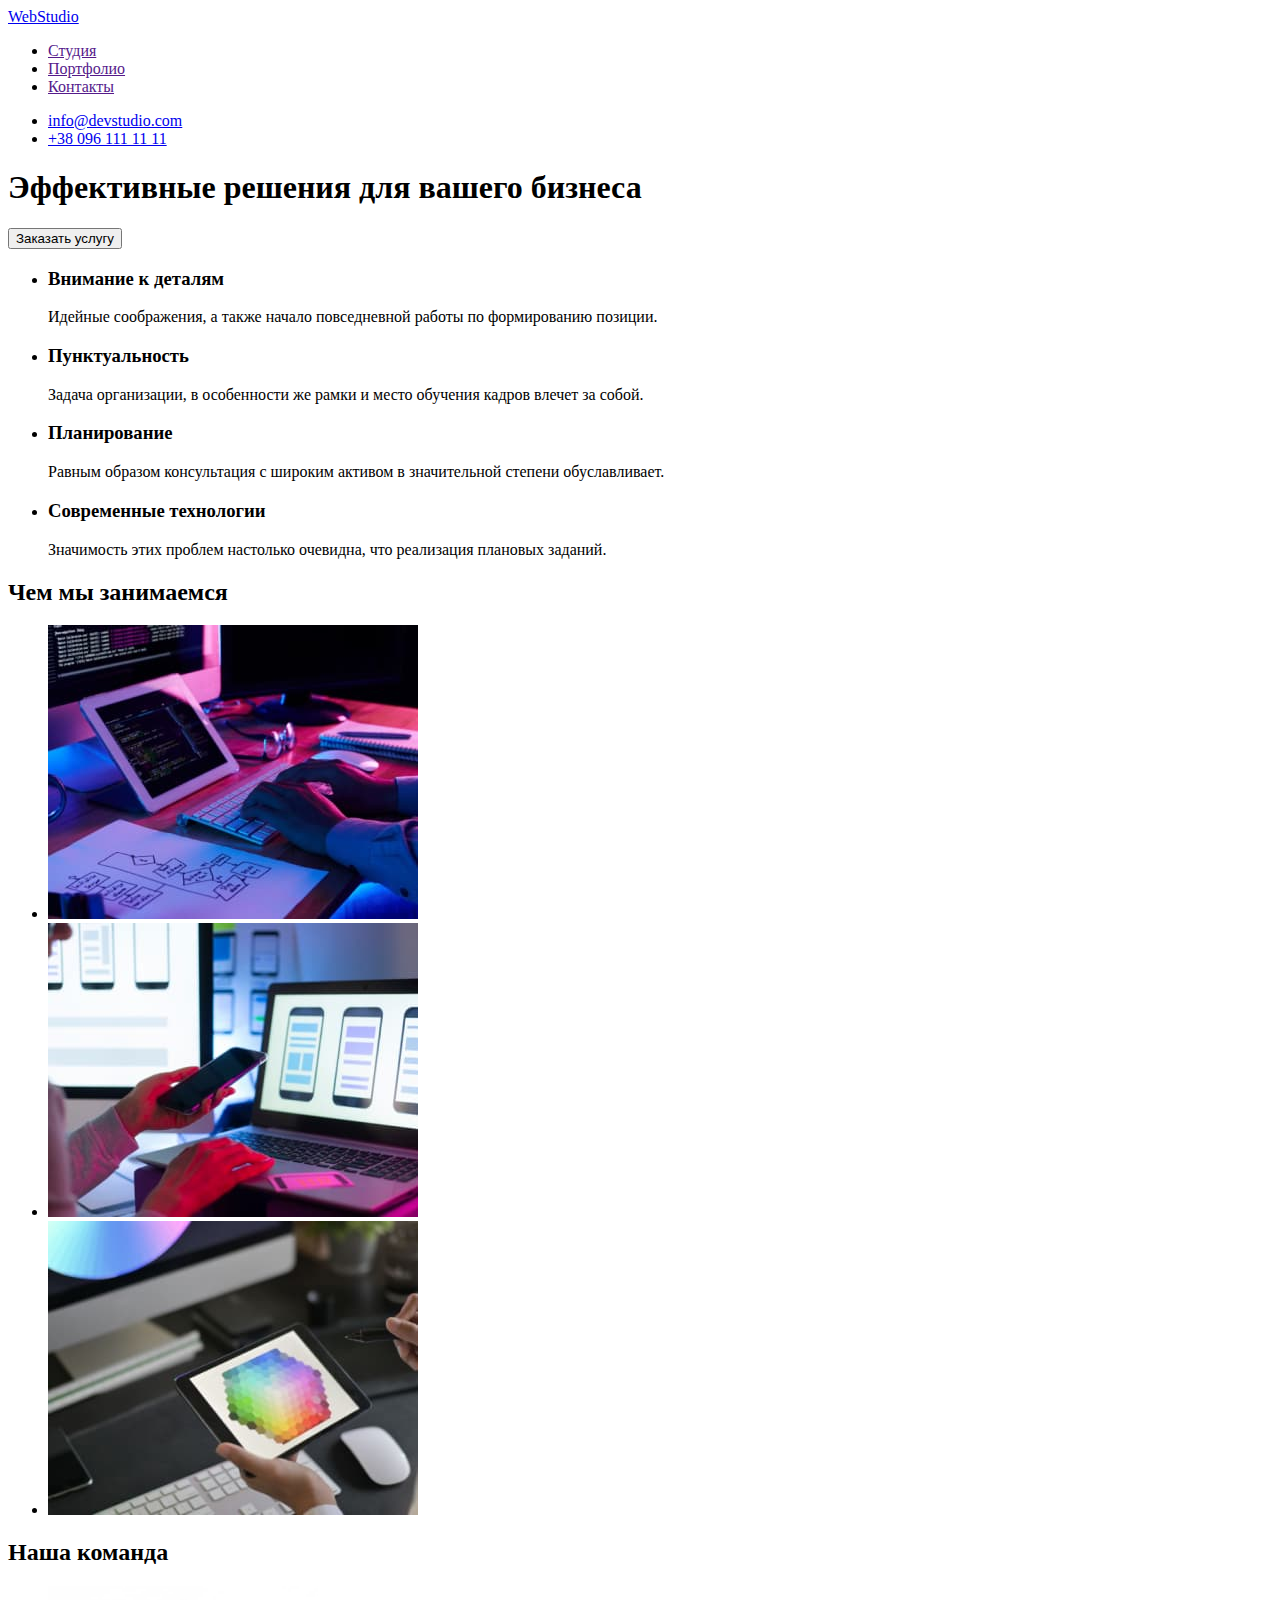
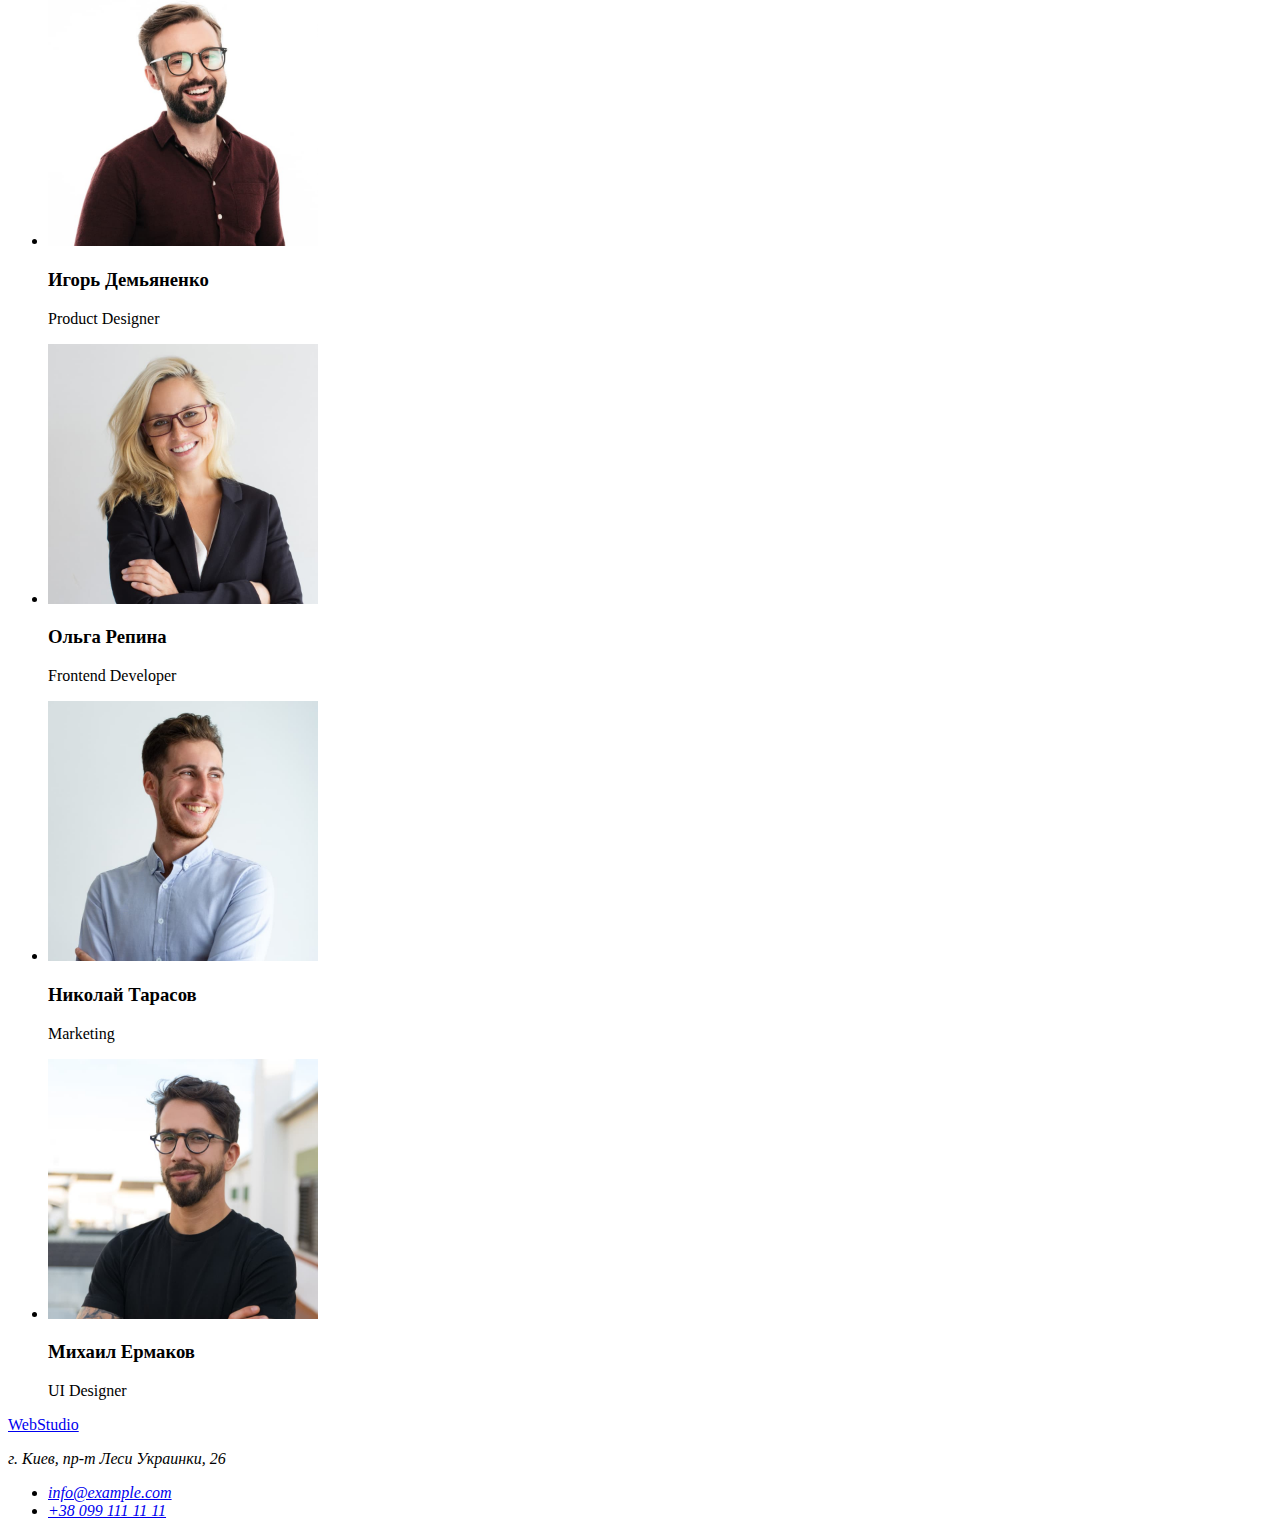
==== index.html @ 510a5101 "Скопировал 1 ДЗ" ====
<!DOCTYPE html>
<html lang="ru">
<head>
    <meta charset="UTF-8">
    <meta http-equiv="X-UA-Compatible" content="IE=edge">
    <meta name="viewport" content="width=device-width, initial-scale=1.0">
    <title>WebStudio</title>
</head>
<body>
    <!--Хедер-->
    <header>
        <nav>
<a lang="en" href="./index.html">WebStudio</a>
<ul>
    <li><a href="">Студия</a></li>
    <li><a href="">Портфолио</a></li>
    <li><a href="">Контакты</a></li>
</ul>
</nav>
<!--Контакты-->
<ul>
    <li><a href="mailto:info@devstudio.com">info@devstudio.com</a></li>
    <li><a href="tel:+380961111111">+38 096 111 11 11</a></li>
</ul>
</header>
<main>
    <!--Герой-->
    <section>
        <h1>
            Эффективные решения для вашего бизнеса
        </h1>
        <button type="button">Заказать услугу</button>
    </section>
    <!--Секция преимущества-->
    <section>
        <h2 hidden>Преимущества</h2>
        <ul>
            <li>
        <h3>Внимание к деталям</h3>
        <p>Идейные соображения, а также начало повседневной работы по формированию позиции.</p>
            </li>
            <li>
                <h3>Пунктуальность</h3>
                <p>Задача организации, в особенности же рамки и место обучения кадров влечет за собой.</p>
            </li>
            <li>
            <h3>Планирование</h3>
            <p>Равным образом консультация с широким активом в значительной степени обуславливает.</p>
        </li>
            <li>
                <h3>Современные технологии</h3>
                <p>Значимость этих проблем настолько очевидна, что реализация плановых заданий.</p>
            </li>
        </ul>
    </section>
    <!--Секция чем мы занимаемся-->
    <section>
        <h2>Чем мы занимаемся</h2>
        <ul>
            <li>
                <img src="./images/box1.jpg" alt="работает над кодом" width="370">
            </li>
            <li>
                <img src="./images/box2.jpg" alt="работает над дизайном" width="370">
            </li>
            <li>
                <img src="./images/box3.jpg" alt="работает над графическим дизайном" width="370">
            </li>
        </ul>
    </section>
    <!--Секция наша команда-->
    <h2>Наша команда</h2>
    <ul>
        <li>
            <img src="./images/employee1.jpg" alt="Игорь Демьяненко" width="270">
            <h3>Игорь Демьяненко</h3>
            <p lang="en">Product Designer</p>
        </li>
        <li>
            <img src="./images/employee2.jpg" alt="Ольга Репина" width="270">
            <h3>Ольга Репина</h3>
            <p lang="en">Frontend Developer</p>
        </li>
        <li>
            <img src="./images/employee3.jpg" alt="Николай Тарасов" width="270">
            <h3>Николай Тарасов</h3>
            <p lang="en">Marketing</p>
        </li>
        <li>
            <img src="./images/employee4.jpg" alt="Михаил Ермаков" width="270">
            <h3>Михаил Ермаков</h3>
            <p lang="en">UI Designer</p>
        </li>
    </ul>
</main>

<!--Подвал-->
<footer>
    <section>
<a lang="en" href="./index.html">WebStudio</a>
<address>
    <p>г. Киев, пр-т Леси Украинки, 26</p>
    <ul>
        <li>
            <a href="mailto:info@example.com">info@example.com</a> 
         </li>
        <li>
            <a href="tel:+380991111111">+38 099 111 11 11</a>
        </li>
    </ul>
</address>
</section>
</footer>
    
</body>
</html>
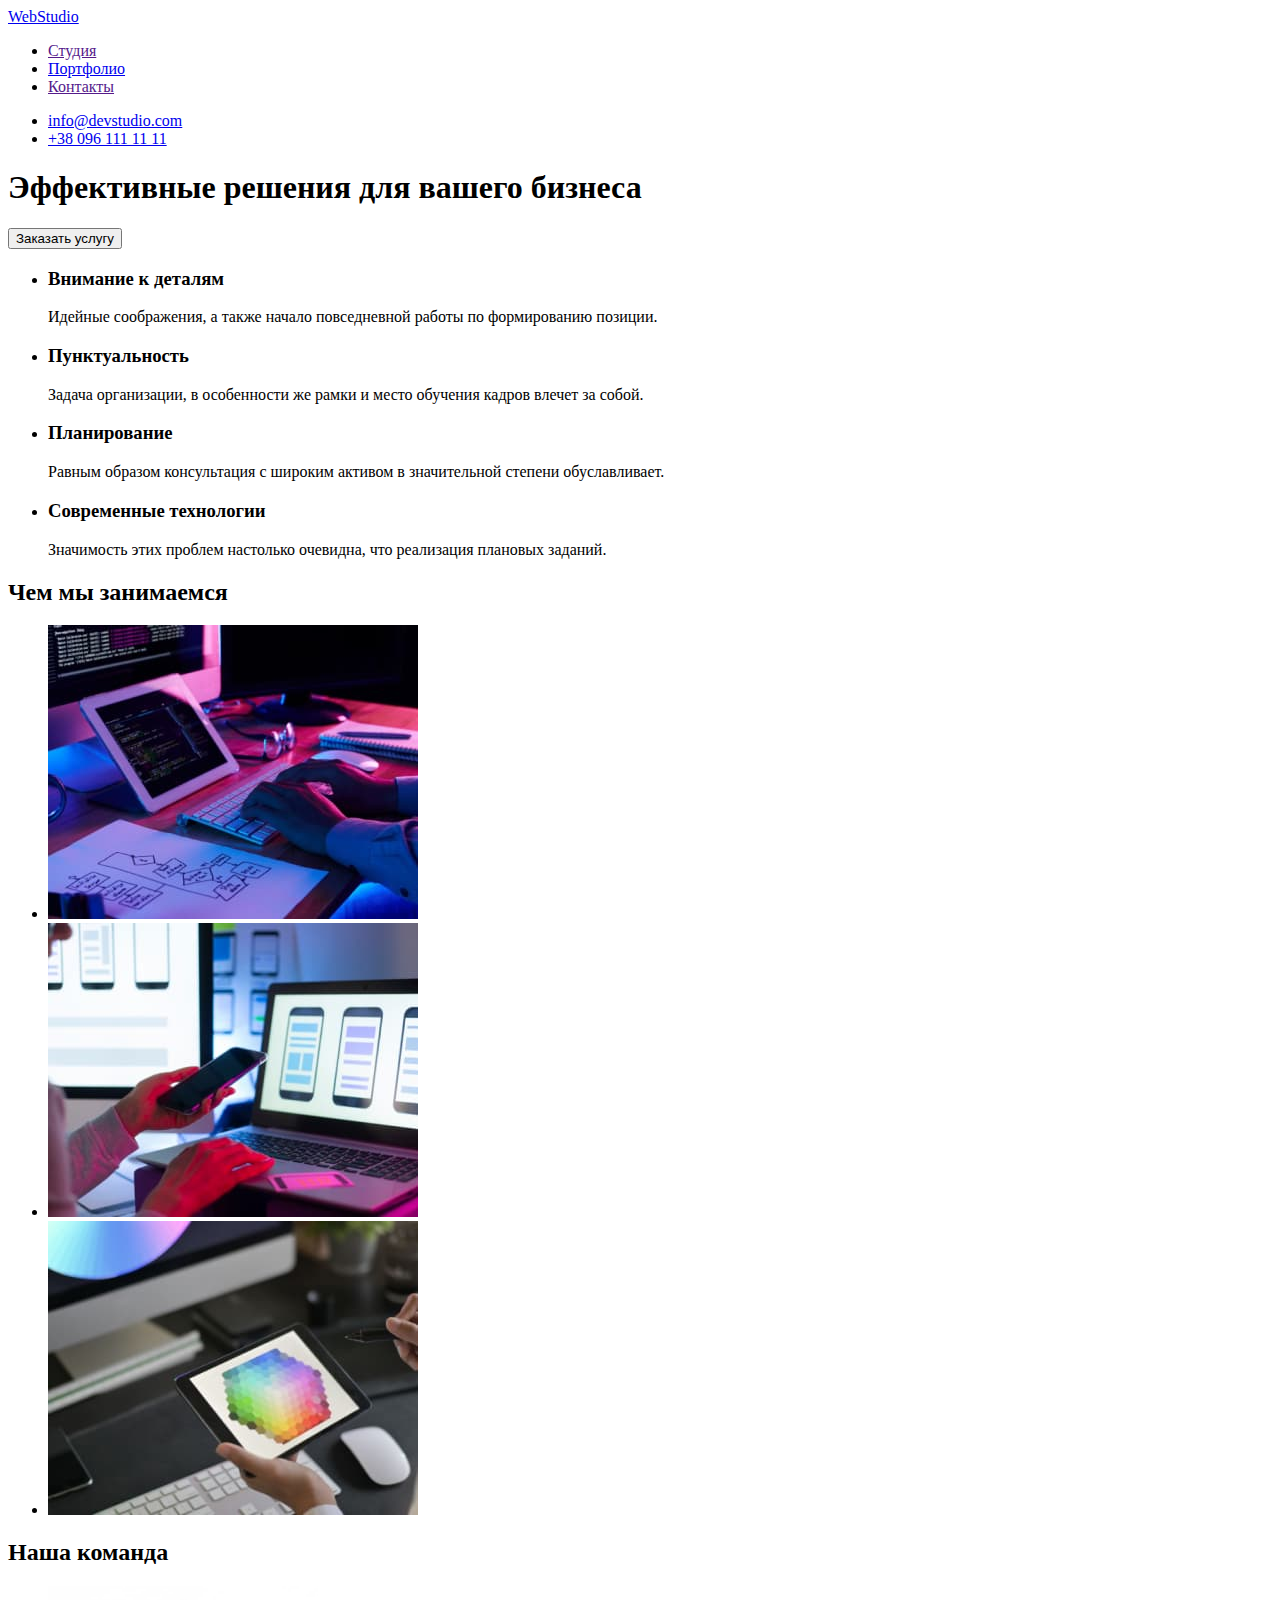
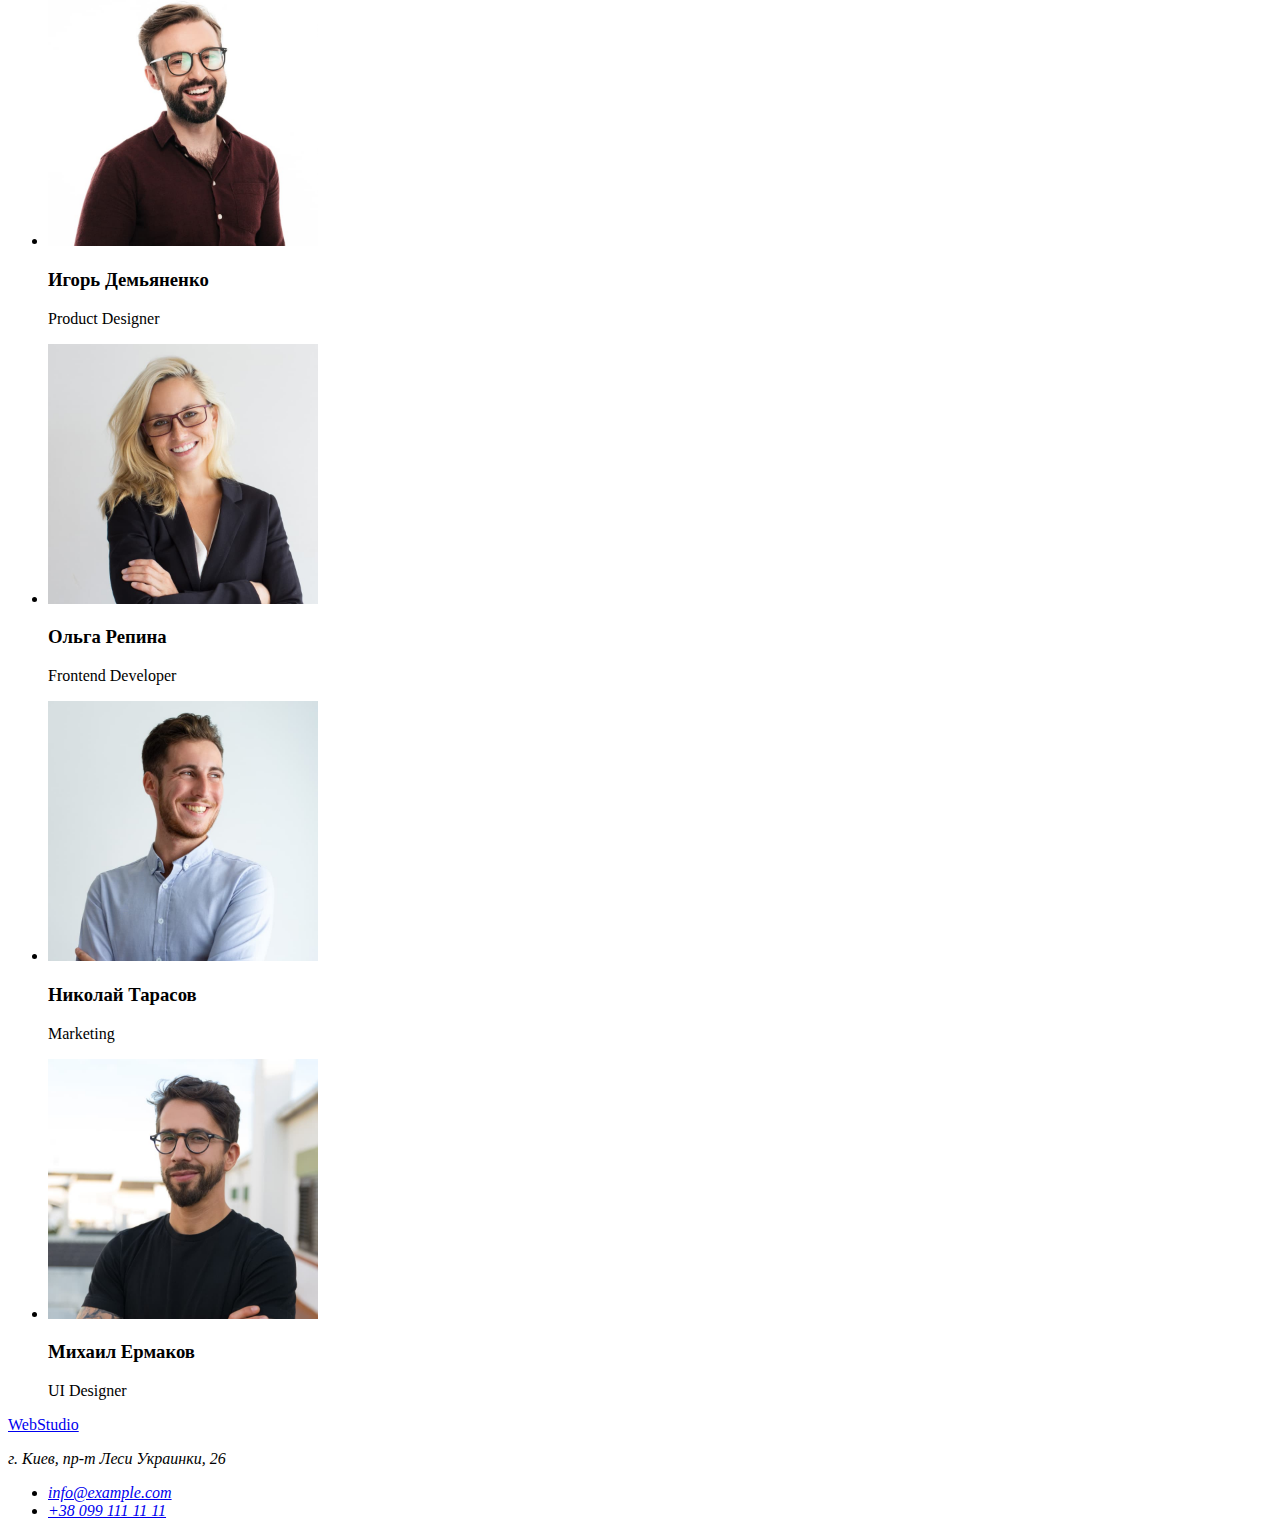
==== commit 91494945: "Разметил без css" ====
--- a/index.html
+++ b/index.html
@@ -13,7 +13,7 @@
 <a lang="en" href="./index.html">WebStudio</a>
 <ul>
     <li><a href="">Студия</a></li>
-    <li><a href="">Портфолио</a></li>
+    <li><a href="./portfolio.html">Портфолио</a></li>
     <li><a href="">Контакты</a></li>
 </ul>
 </nav>
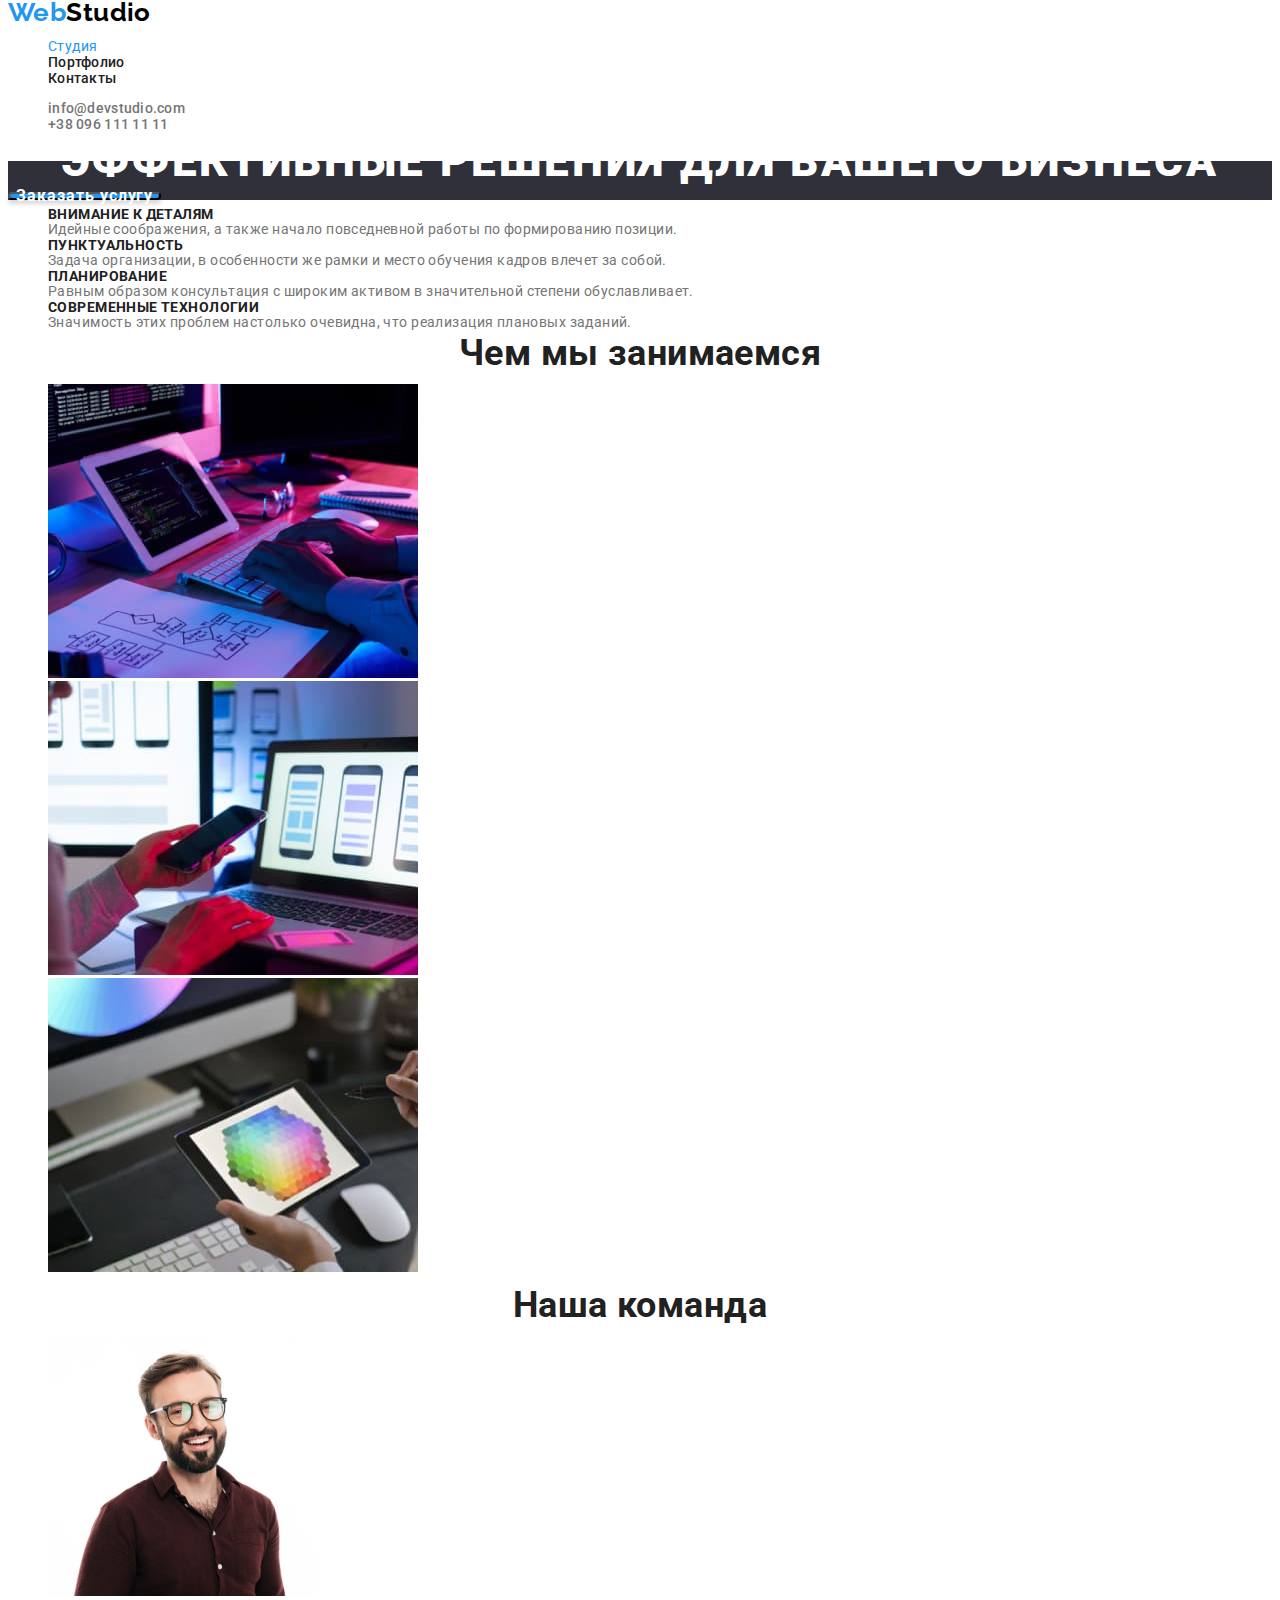
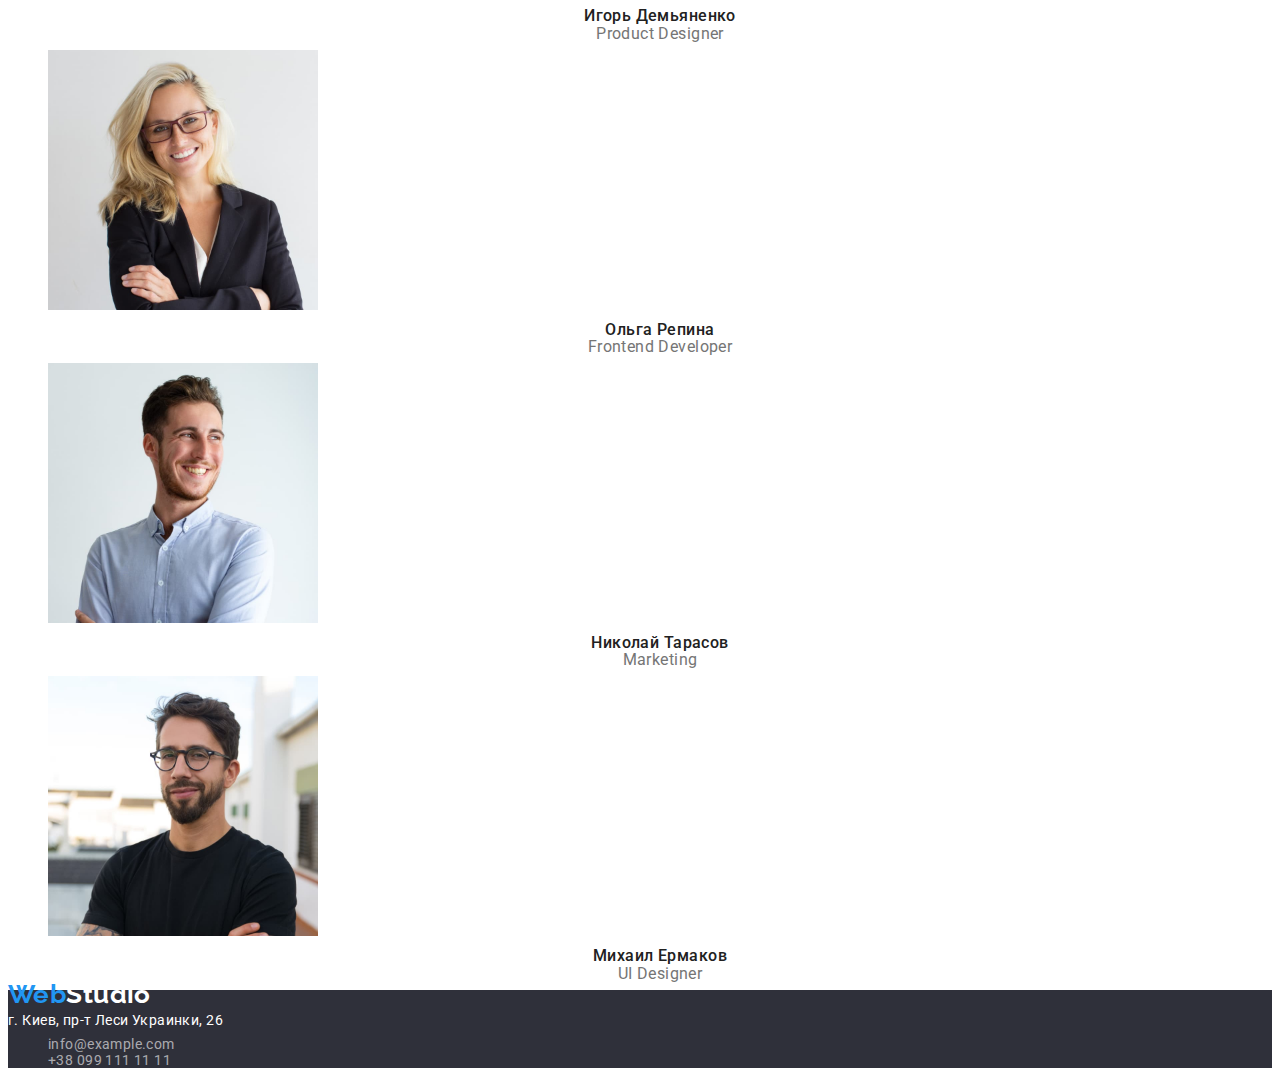
==== commit cffa1c8b: "ДЗ 2" ====
--- a/index.html
+++ b/index.html
@@ -5,107 +5,121 @@
     <meta http-equiv="X-UA-Compatible" content="IE=edge">
     <meta name="viewport" content="width=device-width, initial-scale=1.0">
     <title>WebStudio</title>
+    <link rel="preconnect" href="https://fonts.googleapis.com">
+    <link rel="preconnect" href="https://fonts.gstatic.com" crossorigin>
+    <link href="https://fonts.googleapis.com/css2?family=Raleway:wght@700&family=Roboto:wght@400;500;700;900&display=swap"
+        rel="stylesheet">
+        <link rel="stylesheet" href="./css/styles.css">
 </head>
 <body>
     <!--Хедер-->
-    <header>
-        <nav>
-<a lang="en" href="./index.html">WebStudio</a>
-<ul>
-    <li><a href="">Студия</a></li>
-    <li><a href="./portfolio.html">Портфолио</a></li>
-    <li><a href="">Контакты</a></li>
+    <header class="header">
+        <div class="container">
+        <nav class="nav">
+<a lang="en" href="./index.html" class="logo">Web<span class="logo-word">Studio</span></a>
+<ul class="site-nav">
+    <li><a href="" class="link-current">Студия</a></li>
+    <li><a href="./portfolio.html" class="link">Портфолио</a></li>
+    <li><a href="" class="link">Контакты</a></li>
 </ul>
 </nav>
 <!--Контакты-->
-<ul>
-    <li><a href="mailto:info@devstudio.com">info@devstudio.com</a></li>
-    <li><a href="tel:+380961111111">+38 096 111 11 11</a></li>
+<ul class="contacts">
+    <li><a href="mailto:info@devstudio.com" class="link">info@devstudio.com</a></li>
+    <li><a href="tel:+380961111111" class="link">+38 096 111 11 11</a></li>
 </ul>
+</div>
 </header>
 <main>
     <!--Герой-->
-    <section>
-        <h1>
+    <section class="hero">
+        <h1 class="hero-title">
             Эффективные решения для вашего бизнеса
         </h1>
-        <button type="button">Заказать услугу</button>
+        <button class="hero-btn" type="button">Заказать услугу</button>
     </section>
     <!--Секция преимущества-->
-    <section>
+    <section class="section-benefits">
         <h2 hidden>Преимущества</h2>
-        <ul>
-            <li>
-        <h3>Внимание к деталям</h3>
-        <p>Идейные соображения, а также начало повседневной работы по формированию позиции.</p>
+        <div class="container">
+        <ul class="list">
+            <li class="benefit-plus">
+        <h3 class="benefit-plus-title">Внимание к деталям</h3>
+        <p class="benefit-plus-text">Идейные соображения, а также начало повседневной работы по формированию позиции.</p>
             </li>
-            <li>
-                <h3>Пунктуальность</h3>
-                <p>Задача организации, в особенности же рамки и место обучения кадров влечет за собой.</p>
+            <li class="benefit-plus">
+                <h3 class="benefit-plus-title">Пунктуальность</h3>
+                <p class="benefit-plus-text">Задача организации, в особенности же рамки и место обучения кадров влечет за собой.</p>
             </li>
-            <li>
-            <h3>Планирование</h3>
-            <p>Равным образом консультация с широким активом в значительной степени обуславливает.</p>
+            <li class="benefit-plus">
+            <h3 class="benefit-plus-title">Планирование</h3>
+            <p class="benefit-plus-text">Равным образом консультация с широким активом в значительной степени обуславливает.</p>
         </li>
-            <li>
-                <h3>Современные технологии</h3>
-                <p>Значимость этих проблем настолько очевидна, что реализация плановых заданий.</p>
+            <li class="benefit-plus">
+                <h3 class="benefit-plus-title">Современные технологии</h3>
+                <p class="benefit-plus-text">Значимость этих проблем настолько очевидна, что реализация плановых заданий.</p>
             </li>
         </ul>
+    </div>
     </section>
     <!--Секция чем мы занимаемся-->
-    <section>
-        <h2>Чем мы занимаемся</h2>
-        <ul>
-            <li>
-                <img src="./images/box1.jpg" alt="работает над кодом" width="370">
+    <section class="section-make">
+        <h2 class="section-title">Чем мы занимаемся</h2>
+        <div class="box">
+        <ul class="work">
+            <li class="work-for">
+                <img class="work-for-img" src="./images/box1.jpg" alt="работает над кодом" width="370">
             </li>
-            <li>
-                <img src="./images/box2.jpg" alt="работает над дизайном" width="370">
+            <li class="work-for">
+                <img class="work-for-img" src="./images/box2.jpg" alt="работает над дизайном" width="370">
             </li>
-            <li>
-                <img src="./images/box3.jpg" alt="работает над графическим дизайном" width="370">
+            <li class="work-for">
+                <img class="work-for-img" src="./images/box3.jpg" alt="работает над графическим дизайном" width="370">
             </li>
-        </ul>
+        </ul></div>
     </section>
     <!--Секция наша команда-->
-    <h2>Наша команда</h2>
+    <section class="section-make-team">
+    <h2 class="section-title">Наша команда</h2>
+    <div>
     <ul>
         <li>
             <img src="./images/employee1.jpg" alt="Игорь Демьяненко" width="270">
-            <h3>Игорь Демьяненко</h3>
-            <p lang="en">Product Designer</p>
+            <h3 class="worker">Игорь Демьяненко</h3>
+            <p lang="en" class="worker-position">Product Designer</p>
         </li>
         <li>
             <img src="./images/employee2.jpg" alt="Ольга Репина" width="270">
-            <h3>Ольга Репина</h3>
-            <p lang="en">Frontend Developer</p>
+            <h3 class="worker">Ольга Репина</h3>
+            <p lang="en" class="worker-position">Frontend Developer</p>
         </li>
         <li>
             <img src="./images/employee3.jpg" alt="Николай Тарасов" width="270">
-            <h3>Николай Тарасов</h3>
-            <p lang="en">Marketing</p>
+            <h3 class="worker">Николай Тарасов</h3>
+            <p lang="en" class="worker-position">Marketing</p>
         </li>
         <li>
             <img src="./images/employee4.jpg" alt="Михаил Ермаков" width="270">
-            <h3>Михаил Ермаков</h3>
-            <p lang="en">UI Designer</p>
+            <h3 class="worker">Михаил Ермаков</h3>
+            <p lang="en" class="worker-position">UI Designer</p>
         </li>
     </ul>
+</div>
+</section>
 </main>
 
 <!--Подвал-->
-<footer>
+<footer class="foot-box">
     <section>
-<a lang="en" href="./index.html">WebStudio</a>
+<a lang="en" href="./index.html" class="logo">Web<span class="logo-word-white">Studio</span></a>
 <address>
-    <p>г. Киев, пр-т Леси Украинки, 26</p>
+    <p class="direction">г. Киев, пр-т Леси Украинки, 26</p>
     <ul>
         <li>
-            <a href="mailto:info@example.com">info@example.com</a> 
+            <a href="mailto:info@example.com" class="link-footer">info@example.com</a> 
          </li>
         <li>
-            <a href="tel:+380991111111">+38 099 111 11 11</a>
+            <a href="tel:+380991111111" class="link-footer">+38 099 111 11 11</a>
         </li>
     </ul>
 </address>
--- a/css/styles.css
+++ b/css/styles.css
@@ -0,0 +1,234 @@
+:root {
+  --primary-text-color: #212121;
+  --secondary-text-color: #757575;
+  --main-lite-color: #ffffff;
+  --brand-text-color: #2196f3;
+  --basement-text-color: rgba(255, 255, 255, 0.6);
+}
+
+body {
+  font-size: 14px;
+  color: var(--primary-text-color);
+  font-family: Roboto, sans-serif;
+  letter-spacing: 0.03em;
+}
+
+address {
+  font-style: normal;
+}
+
+a {
+  text-decoration: none;
+}
+
+li {
+  list-style-type: none;
+}
+
+/* Хедер */
+
+.logo {
+  font-family: Raleway;
+  font-style: normal;
+  font-weight: bold;
+  font-size: 26px;
+  line-height: 1.19px;
+  color: var(--brand-text-color);
+}
+
+.logo-word {
+  font-family: Raleway;
+  font-style: normal;
+  font-weight: bold;
+  font-size: 26px;
+  line-height: 1.19px;
+  color: #000000;
+}
+
+.logo-word-white {
+  font-family: Raleway;
+  font-style: normal;
+  font-weight: bold;
+  font-size: 26px;
+  line-height: 1.19px;
+  color: var(--main-lite-color);
+}
+
+.link {
+  font-style: normal;
+  font-weight: 500;
+  font-size: 14px;
+  line-height: 1.14px;
+  letter-spacing: 0.02em;
+  color: var(--primary-text-color);
+}
+
+.link-current {
+  color: var(--brand-text-color);
+}
+
+.contacts .link {
+  font-style: normal;
+  font-weight: 500;
+  font-size: 14px;
+  line-height: 1.14px;
+  letter-spacing: 0.02em;
+  color: var(--secondary-text-color);
+}
+
+.link:hover,
+.link:focus {
+  color: var(--brand-text-color);
+}
+
+/* Герой */
+
+.hero {
+  background-color: #2f303a;
+}
+
+.hero-title {
+  font-style: normal;
+  font-weight: 900;
+  font-size: 44px;
+  line-height: 1.36px;
+  text-align: center;
+  letter-spacing: 0.06em;
+  text-transform: uppercase;
+  color: var(--main-lite-color);
+}
+
+.hero-btn {
+  font-family: Roboto;
+  font-style: normal;
+  font-weight: bold;
+  font-size: 16px;
+  line-height: 1.87px;
+  align-items: center;
+  text-align: center;
+  letter-spacing: 0.06em;
+  color: var(--main-lite-color);
+  background: var(--brand-text-color);
+  box-shadow: 0px 4px 4px rgba(0, 0, 0, 0.15);
+  border-radius: 4px;
+  display: flex;
+}
+
+.hero-btn:hover,
+.hero-btn:focus {
+  background-color: #188ce8;
+}
+
+.benefit-plus-title {
+  font-style: normal;
+  font-weight: bold;
+  font-size: 14px;
+  line-height: 1.14px;
+  text-transform: uppercase;
+  color: var(--primary-text-color);
+}
+
+.benefit-plus-text {
+  font-style: normal;
+  font-weight: normal;
+  font-size: 14px;
+  line-height: 1.71px;
+  color: var(--secondary-text-color);
+}
+
+/* Секция чем мы занимаемся */
+
+.section-title {
+  font-style: normal;
+  font-weight: bold;
+  font-size: 36px;
+  line-height: 1.16px;
+  text-align: center;
+  color: var(--primary-text-color);
+}
+
+/* Секция наша команда */
+
+.worker {
+  font-style: normal;
+  font-weight: 500;
+  font-size: 16px;
+  line-height: 1.18px;
+  text-align: center;
+  color: var(--primary-text-color);
+}
+
+.worker-position {
+  font-style: normal;
+  font-weight: normal;
+  font-size: 16px;
+  line-height: 1.18px;
+  text-align: center;
+  color: var(--secondary-text-color);
+}
+
+/* Button */
+
+.portfolio-btn {
+  font-style: normal;
+  font-weight: 500;
+  font-size: 16px;
+  line-height: 1.62px;
+  text-align: center;
+  color: var(--primary-text-color);
+  background: #f5f4fa;
+  border-radius: 4px;
+  cursor: pointer;
+}
+
+.portfolio-btn:hover,
+.portfolio-btn:focus {
+  color: var(--main-lite-color);
+  background: var(--brand-text-color);
+}
+
+/* Секция картинки работ */
+
+.portfolio-title {
+  font-style: normal;
+  font-weight: bold;
+  font-size: 18px;
+  line-height: 2px;
+  letter-spacing: 0.06em;
+  color: var(--primary-text-color);
+}
+
+.portfolio-title-text {
+  font-style: normal;
+  font-weight: normal;
+  font-size: 16px;
+  line-height: 1.87px;
+  color: var(--secondary-text-color);
+}
+
+/* Подвал */
+
+.foot-box {
+  background-color: #2f303a;
+}
+
+.direction {
+  font-style: normal;
+  font-weight: normal;
+  font-size: 14px;
+  line-height: 1.71px;
+  color: var(--main-lite-color);
+}
+
+.link-footer {
+  font-style: normal;
+  font-weight: normal;
+  font-size: 14px;
+  line-height: 1.71px;
+  color: var(--basement-text-color);
+}
+
+.link-footer:hover,
+.link-footer:focus {
+  color: var(--brand-text-color);
+}
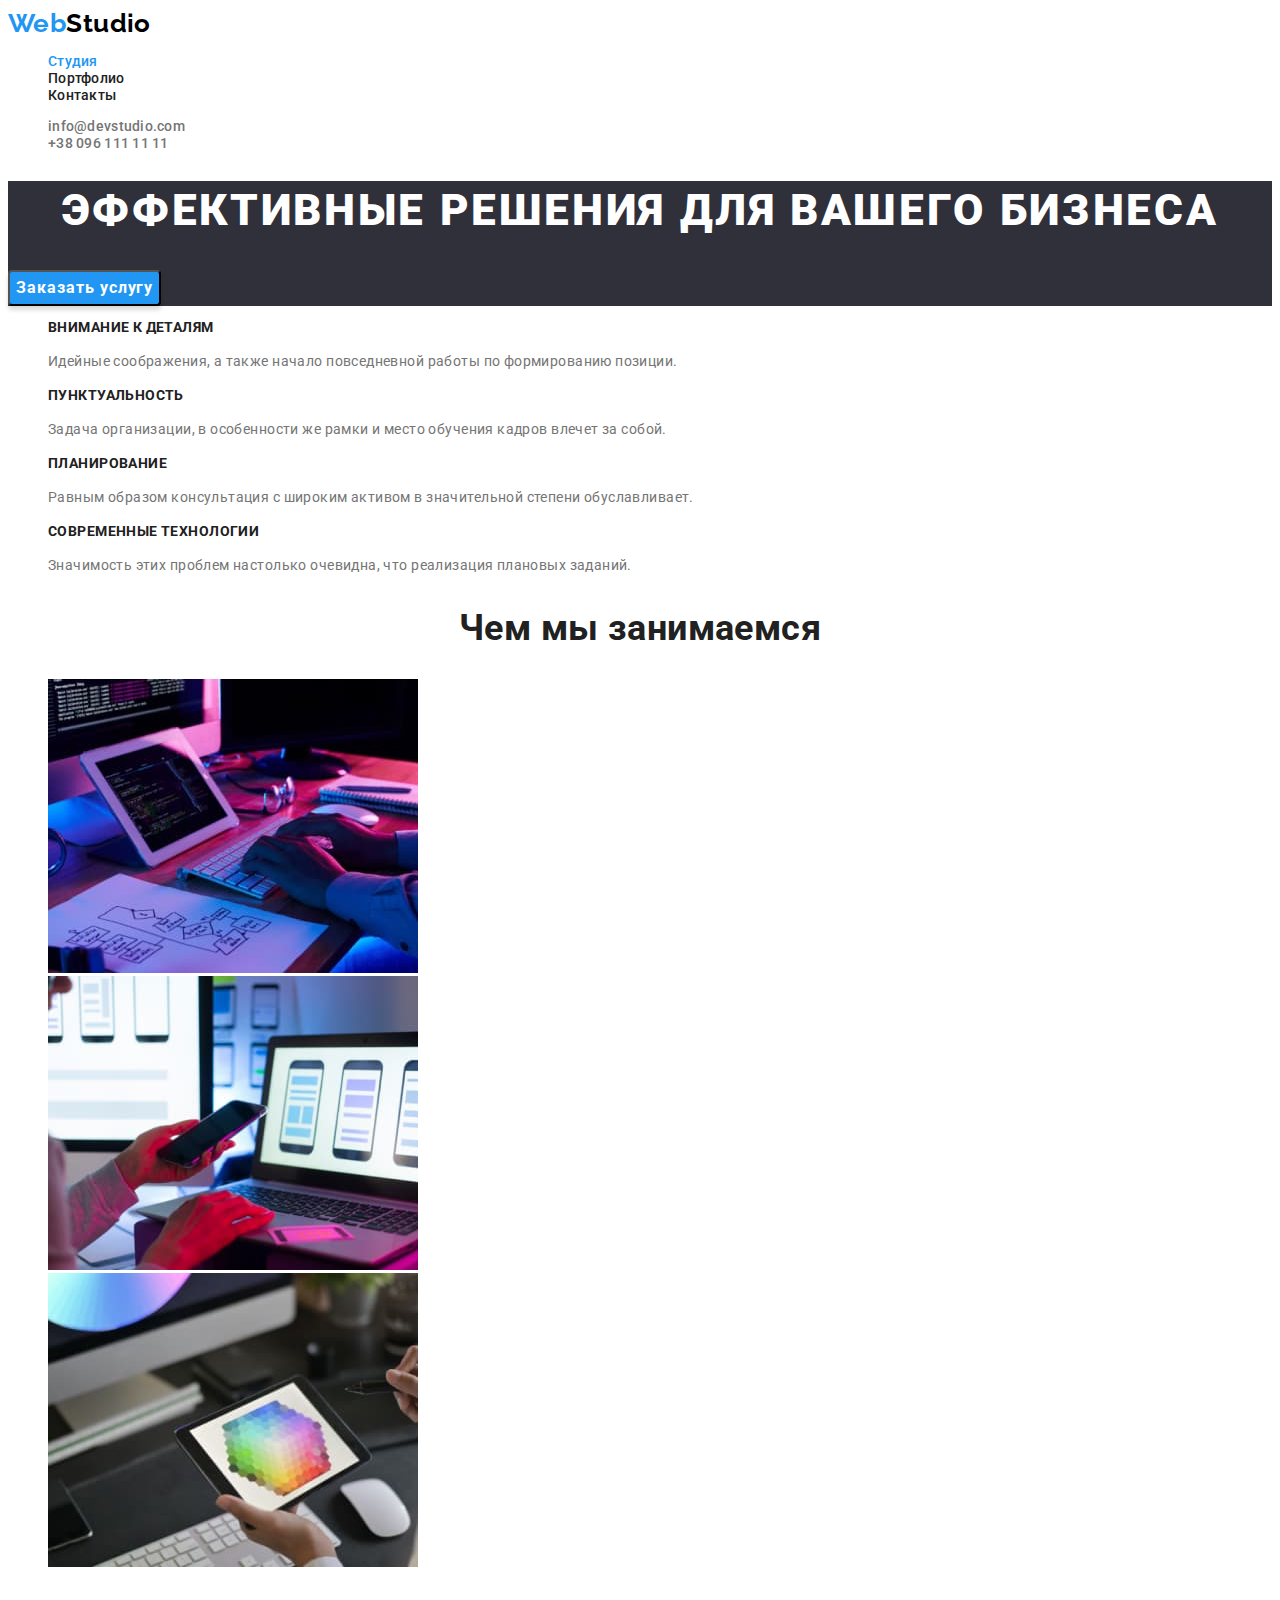
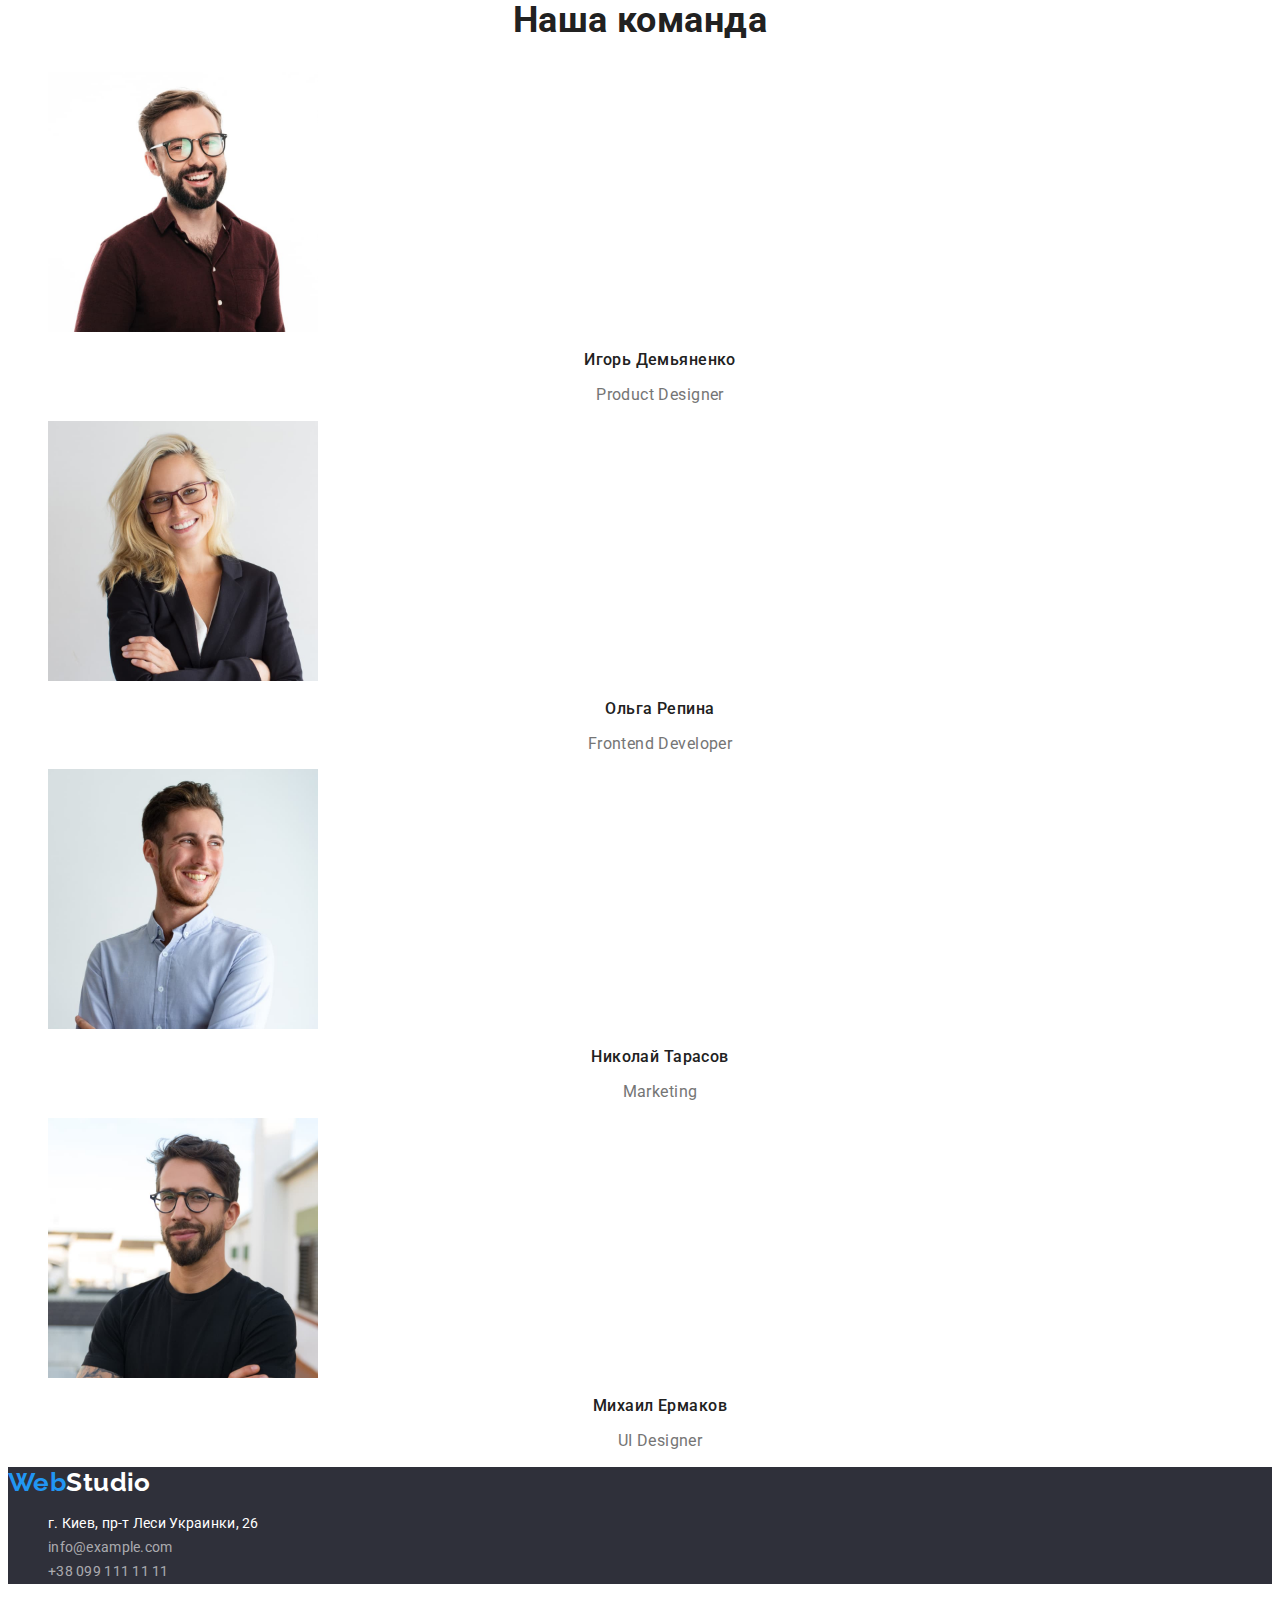
==== commit b8c4cb34: "Виправлення ДЗ 2" ====
--- a/index.html
+++ b/index.html
@@ -17,14 +17,14 @@
         <div class="container">
         <nav class="nav">
 <a lang="en" href="./index.html" class="logo">Web<span class="logo-word">Studio</span></a>
-<ul class="site-nav">
-    <li><a href="" class="link-current">Студия</a></li>
+<ul class="site-nav list">
+    <li><a href="" class="link current-link">Студия</a></li>
     <li><a href="./portfolio.html" class="link">Портфолио</a></li>
     <li><a href="" class="link">Контакты</a></li>
 </ul>
 </nav>
 <!--Контакты-->
-<ul class="contacts">
+<ul class="contacts list">
     <li><a href="mailto:info@devstudio.com" class="link">info@devstudio.com</a></li>
     <li><a href="tel:+380961111111" class="link">+38 096 111 11 11</a></li>
 </ul>
@@ -66,7 +66,7 @@
     <section class="section-make">
         <h2 class="section-title">Чем мы занимаемся</h2>
         <div class="box">
-        <ul class="work">
+        <ul class="work list">
             <li class="work-for">
                 <img class="work-for-img" src="./images/box1.jpg" alt="работает над кодом" width="370">
             </li>
@@ -82,7 +82,7 @@
     <section class="section-make-team">
     <h2 class="section-title">Наша команда</h2>
     <div>
-    <ul>
+    <ul class="list">
         <li>
             <img src="./images/employee1.jpg" alt="Игорь Демьяненко" width="270">
             <h3 class="worker">Игорь Демьяненко</h3>
@@ -113,13 +113,15 @@
     <section>
 <a lang="en" href="./index.html" class="logo">Web<span class="logo-word-white">Studio</span></a>
 <address>
-    <p class="direction">г. Киев, пр-т Леси Украинки, 26</p>
-    <ul>
+    <ul class="list">
         <li>
-            <a href="mailto:info@example.com" class="link-footer">info@example.com</a> 
+            <a href="https://www.google.com.ua/maps/@50.4851493,30.4721233,14z?hl=ru" target="_blank" и rel="noopener noreferrer" class="link link-direction">г. Киев, пр-т Леси Украинки, 26</a>
+        </li>
+        <li>
+            <a href="mailto:info@example.com" class="link link-footer">info@example.com</a> 
          </li>
         <li>
-            <a href="tel:+380991111111" class="link-footer">+38 099 111 11 11</a>
+            <a href="tel:+380991111111" class="link link-footer">+38 099 111 11 11</a>
         </li>
     </ul>
 </address>
--- a/css/styles.css
+++ b/css/styles.css
@@ -4,6 +4,10 @@
   --main-lite-color: #ffffff;
   --brand-text-color: #2196f3;
   --basement-text-color: rgba(255, 255, 255, 0.6);
+  --black-word-color: #000000;
+  --background-color: #2f303a;
+  --button-background: #f5f4fa;
+  --hero-button-background: #188ce8;
 }
 
 body {
@@ -17,11 +21,11 @@
   font-style: normal;
 }
 
-a {
+.link {
   text-decoration: none;
 }
 
-li {
+.list {
   list-style-type: none;
 }
 
@@ -32,25 +36,16 @@
   font-style: normal;
   font-weight: bold;
   font-size: 26px;
-  line-height: 1.19px;
-  color: var(--brand-text-color);
+  line-height: 1.19;
+  color: var(--brand-text-color);
+  text-decoration: none;
 }
 
 .logo-word {
-  font-family: Raleway;
-  font-style: normal;
-  font-weight: bold;
-  font-size: 26px;
-  line-height: 1.19px;
-  color: #000000;
+  color: var(--black-word-color);
 }
 
 .logo-word-white {
-  font-family: Raleway;
-  font-style: normal;
-  font-weight: bold;
-  font-size: 26px;
-  line-height: 1.19px;
   color: var(--main-lite-color);
 }
 
@@ -58,12 +53,12 @@
   font-style: normal;
   font-weight: 500;
   font-size: 14px;
-  line-height: 1.14px;
+  line-height: 1.14;
   letter-spacing: 0.02em;
   color: var(--primary-text-color);
 }
 
-.link-current {
+.current-link {
   color: var(--brand-text-color);
 }
 
@@ -71,7 +66,7 @@
   font-style: normal;
   font-weight: 500;
   font-size: 14px;
-  line-height: 1.14px;
+  line-height: 1.14;
   letter-spacing: 0.02em;
   color: var(--secondary-text-color);
 }
@@ -84,14 +79,14 @@
 /* Герой */
 
 .hero {
-  background-color: #2f303a;
+  background-color: var(--background-color);
 }
 
 .hero-title {
   font-style: normal;
   font-weight: 900;
   font-size: 44px;
-  line-height: 1.36px;
+  line-height: 1.36;
   text-align: center;
   letter-spacing: 0.06em;
   text-transform: uppercase;
@@ -103,7 +98,7 @@
   font-style: normal;
   font-weight: bold;
   font-size: 16px;
-  line-height: 1.87px;
+  line-height: 1.87;
   align-items: center;
   text-align: center;
   letter-spacing: 0.06em;
@@ -116,14 +111,14 @@
 
 .hero-btn:hover,
 .hero-btn:focus {
-  background-color: #188ce8;
+  background-color: var(--hero-button-background);
 }
 
 .benefit-plus-title {
   font-style: normal;
   font-weight: bold;
   font-size: 14px;
-  line-height: 1.14px;
+  line-height: 1.14;
   text-transform: uppercase;
   color: var(--primary-text-color);
 }
@@ -132,7 +127,7 @@
   font-style: normal;
   font-weight: normal;
   font-size: 14px;
-  line-height: 1.71px;
+  line-height: 1.71;
   color: var(--secondary-text-color);
 }
 
@@ -142,7 +137,7 @@
   font-style: normal;
   font-weight: bold;
   font-size: 36px;
-  line-height: 1.16px;
+  line-height: 1.16;
   text-align: center;
   color: var(--primary-text-color);
 }
@@ -153,7 +148,7 @@
   font-style: normal;
   font-weight: 500;
   font-size: 16px;
-  line-height: 1.18px;
+  line-height: 1.18;
   text-align: center;
   color: var(--primary-text-color);
 }
@@ -162,7 +157,7 @@
   font-style: normal;
   font-weight: normal;
   font-size: 16px;
-  line-height: 1.18px;
+  line-height: 1.18;
   text-align: center;
   color: var(--secondary-text-color);
 }
@@ -173,16 +168,17 @@
   font-style: normal;
   font-weight: 500;
   font-size: 16px;
-  line-height: 1.62px;
-  text-align: center;
-  color: var(--primary-text-color);
-  background: #f5f4fa;
+  line-height: 1.62;
+  text-align: center;
+  color: var(--primary-text-color);
+  background: var(--button-background);
   border-radius: 4px;
   cursor: pointer;
 }
 
 .portfolio-btn:hover,
-.portfolio-btn:focus {
+.portfolio-btn:focus,
+.current-btn {
   color: var(--main-lite-color);
   background: var(--brand-text-color);
 }
@@ -193,7 +189,7 @@
   font-style: normal;
   font-weight: bold;
   font-size: 18px;
-  line-height: 2px;
+  line-height: 2;
   letter-spacing: 0.06em;
   color: var(--primary-text-color);
 }
@@ -202,21 +198,21 @@
   font-style: normal;
   font-weight: normal;
   font-size: 16px;
-  line-height: 1.87px;
+  line-height: 1.87;
   color: var(--secondary-text-color);
 }
 
 /* Подвал */
 
 .foot-box {
-  background-color: #2f303a;
-}
-
-.direction {
-  font-style: normal;
-  font-weight: normal;
-  font-size: 14px;
-  line-height: 1.71px;
+  background-color: var(--background-color);
+}
+
+.link-direction {
+  font-style: normal;
+  font-weight: normal;
+  font-size: 14px;
+  line-height: 1.71;
   color: var(--main-lite-color);
 }
 
@@ -224,7 +220,7 @@
   font-style: normal;
   font-weight: normal;
   font-size: 14px;
-  line-height: 1.71px;
+  line-height: 1.71;
   color: var(--basement-text-color);
 }
 
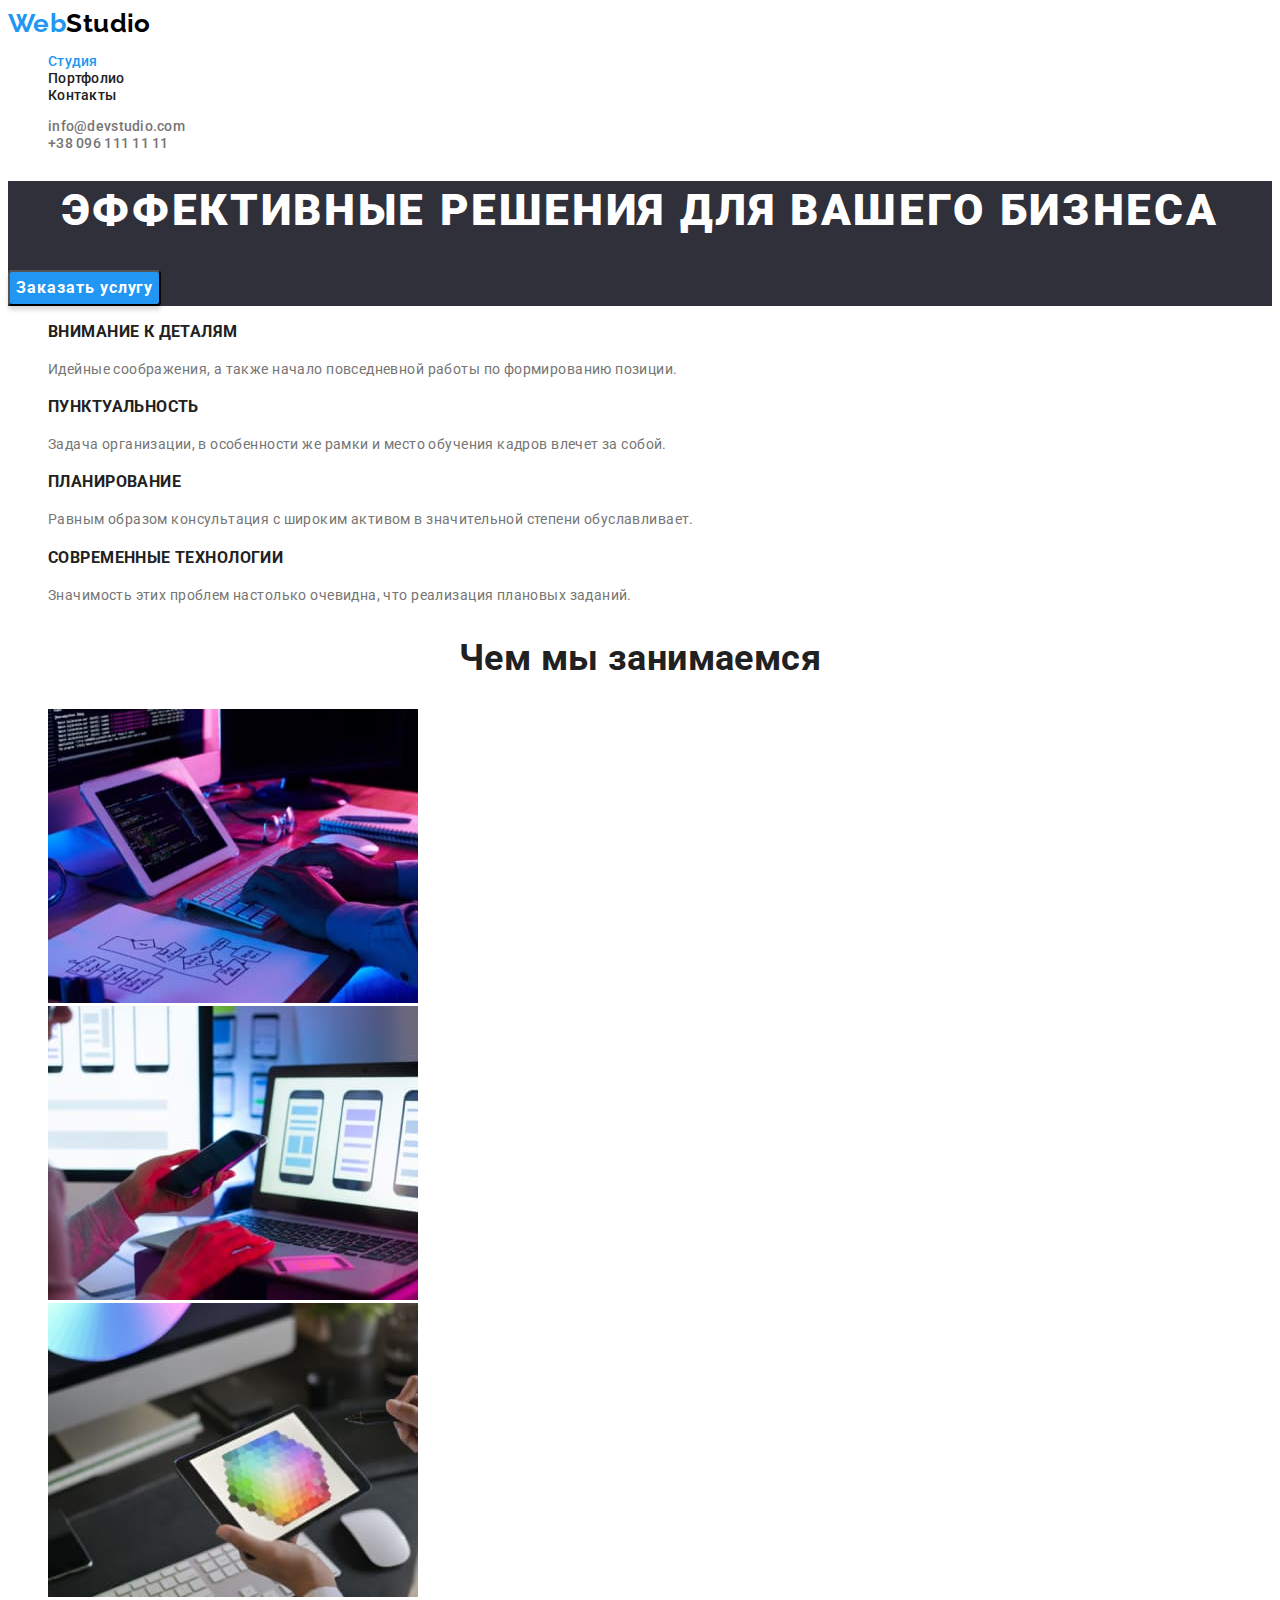
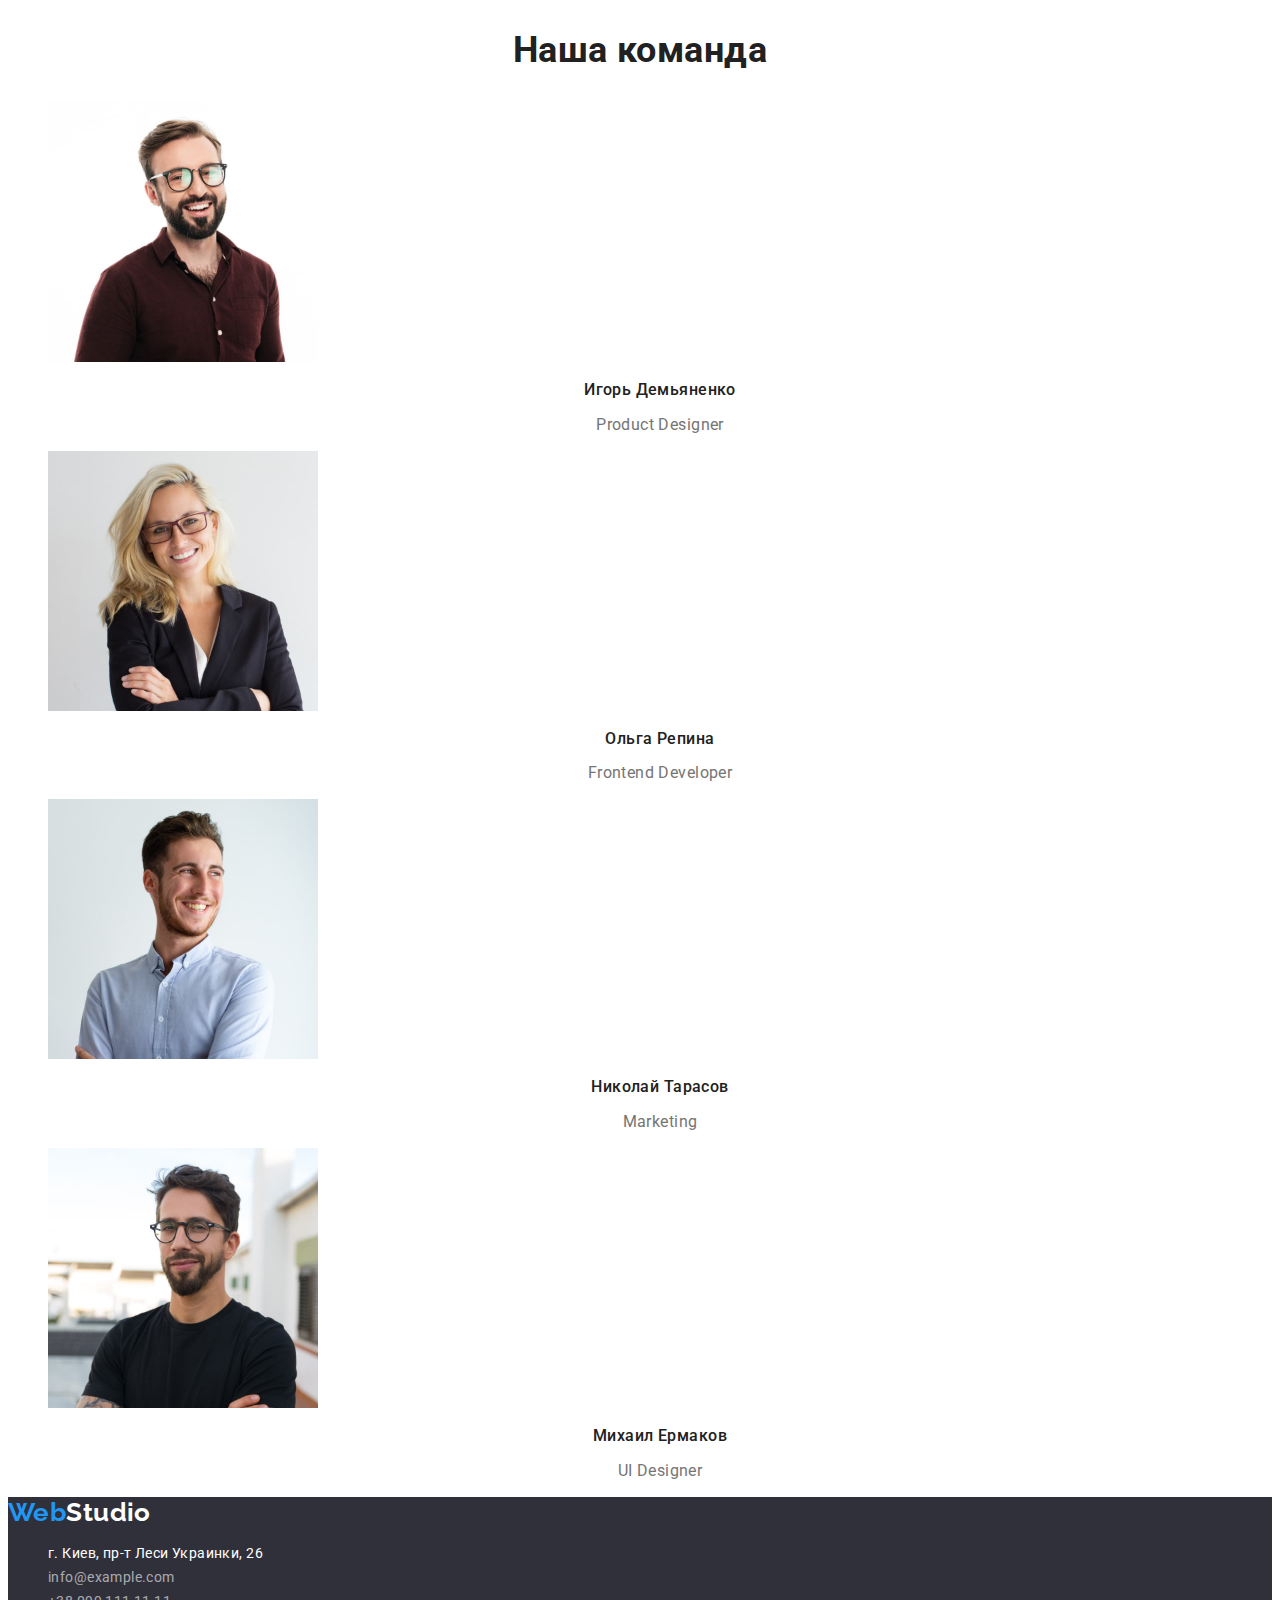
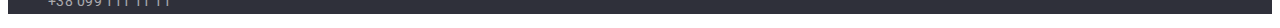
==== commit 55a4fbc1: "Финальные правки ДЗ 2" ====
--- a/index.html
+++ b/index.html
@@ -18,15 +18,15 @@
         <nav class="nav">
 <a lang="en" href="./index.html" class="logo">Web<span class="logo-word">Studio</span></a>
 <ul class="site-nav list">
-    <li><a href="" class="link current-link">Студия</a></li>
-    <li><a href="./portfolio.html" class="link">Портфолио</a></li>
-    <li><a href="" class="link">Контакты</a></li>
+    <li><a href="" class="header-link current-link">Студия</a></li>
+    <li><a href="./portfolio.html" class="header-link">Портфолио</a></li>
+    <li><a href="" class="header-link">Контакты</a></li>
 </ul>
 </nav>
 <!--Контакты-->
 <ul class="contacts list">
-    <li><a href="mailto:info@devstudio.com" class="link">info@devstudio.com</a></li>
-    <li><a href="tel:+380961111111" class="link">+38 096 111 11 11</a></li>
+    <li><a href="mailto:info@devstudio.com" class="header-link contact-link">info@devstudio.com</a></li>
+    <li><a href="tel:+380961111111" class="header-link contact-link">+38 096 111 11 11</a></li>
 </ul>
 </div>
 </header>
--- a/css/styles.css
+++ b/css/styles.css
@@ -23,6 +23,7 @@
 
 .link {
   text-decoration: none;
+  color: inherit;
 }
 
 .list {
@@ -49,23 +50,33 @@
   color: var(--main-lite-color);
 }
 
-.link {
-  font-style: normal;
-  font-weight: 500;
-  font-size: 14px;
+.header-link {
+  text-decoration: none;
+  font-style: normal;
+  font-weight: 500;
   line-height: 1.14;
   letter-spacing: 0.02em;
   color: var(--primary-text-color);
 }
 
+.header-link:hover,
+.header-link:focus {
+  color: var(--brand-text-color);
+}
+
+.contact-link:hover,
+.contact-link:focus {
+  color: var(--brand-text-color);
+}
+
 .current-link {
   color: var(--brand-text-color);
 }
 
-.contacts .link {
-  font-style: normal;
-  font-weight: 500;
-  font-size: 14px;
+.contacts .link,
+.contact-link {
+  font-style: normal;
+  font-weight: 500;
   line-height: 1.14;
   letter-spacing: 0.02em;
   color: var(--secondary-text-color);
@@ -117,7 +128,6 @@
 .benefit-plus-title {
   font-style: normal;
   font-weight: bold;
-  font-size: 14px;
   line-height: 1.14;
   text-transform: uppercase;
   color: var(--primary-text-color);
@@ -126,7 +136,6 @@
 .benefit-plus-text {
   font-style: normal;
   font-weight: normal;
-  font-size: 14px;
   line-height: 1.71;
   color: var(--secondary-text-color);
 }
@@ -211,7 +220,6 @@
 .link-direction {
   font-style: normal;
   font-weight: normal;
-  font-size: 14px;
   line-height: 1.71;
   color: var(--main-lite-color);
 }
@@ -219,7 +227,6 @@
 .link-footer {
   font-style: normal;
   font-weight: normal;
-  font-size: 14px;
   line-height: 1.71;
   color: var(--basement-text-color);
 }
